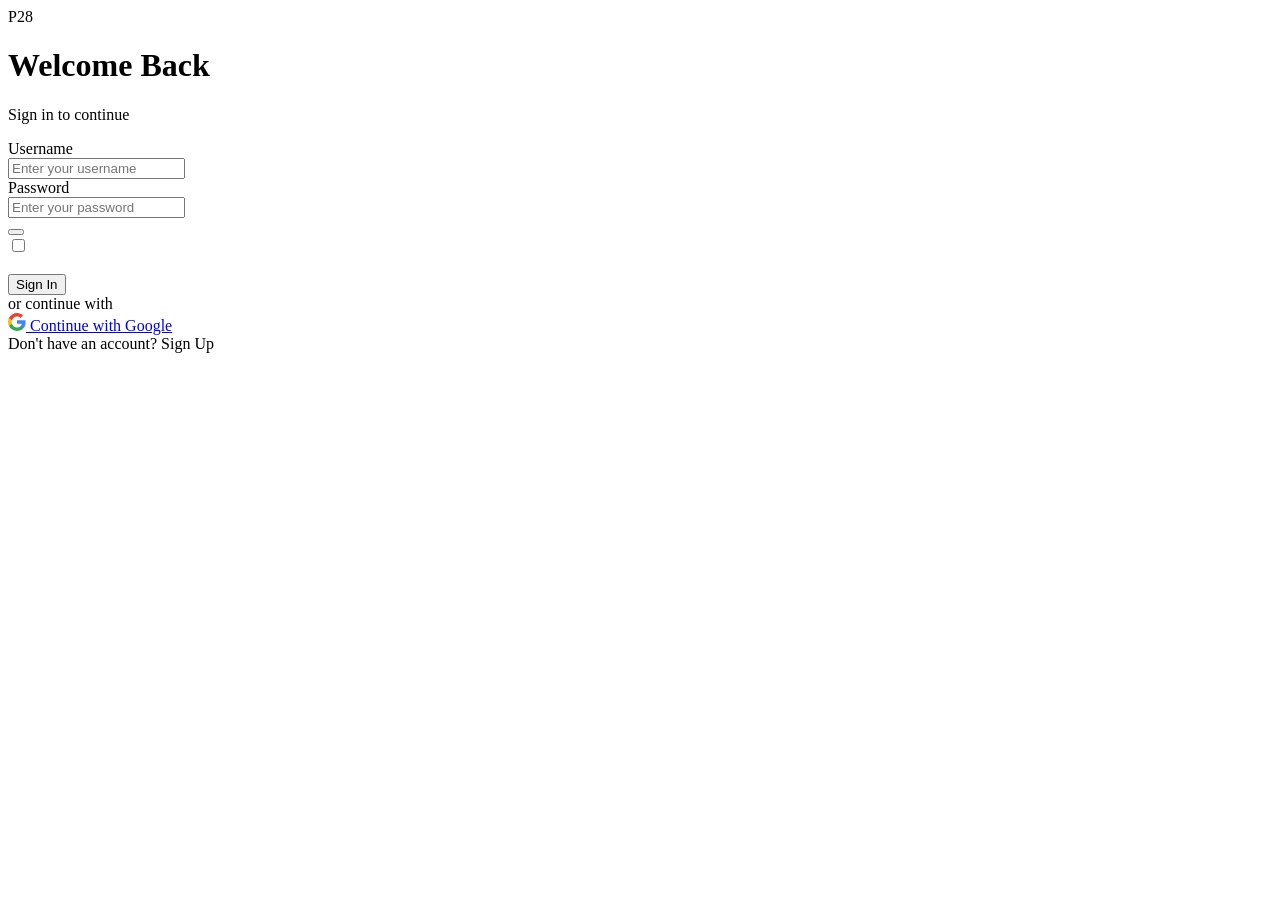
==== src/main/resources/templates/login.html @ 176f7176 "user management.v9-UI update" ====
<!DOCTYPE html>
<html lang="en" xmlns:th="http://www.thymeleaf.org">
<head th:replace="~{fragments/layout :: head}">
    <title>Login</title>
</head>
<body>
    <div th:replace="~{fragments/layout :: navbar}"></div>
    <div th:replace="~{fragments/layout :: sidebar}"></div>

    <div class="auth-page">
        <div class="auth-card">

            <div class="auth-logo">P28</div>
            <h1 class="auth-title" th:text="#{login.welcomeBack}">Welcome Back</h1>
            <p class="auth-subtitle" th:text="#{login.subtitle}">Sign in to continue</p>

            <div class="alert alert-success py-2 small" th:if="${param.registered}" th:text="#{login.registered}"></div>
            <div class="alert alert-success py-2 small" th:if="${param.resetSuccess}" th:text="#{login.resetSuccess}"></div>
            <div class="alert alert-success py-2 small" th:if="${param.profileUpdated}" th:text="#{login.profileUpdated}"></div>
            <div class="alert alert-danger py-2 small" th:if="${param.error}" th:text="#{login.error}"></div>
            <div class="alert alert-success py-2 small" th:if="${param.logout}" th:text="#{login.loggedOut}"></div>

            <form th:action="@{/login}" method="post">

                <div class="auth-field">
                    <i class="bi bi-envelope"></i>
                    <div class="auth-field-content">
                        <div class="auth-field-label" th:text="#{login.username}">Username</div>
                        <input type="text" name="username" th:placeholder="#{login.usernamePlaceholder}" placeholder="Enter your username">
                    </div>
                </div>

                <div class="auth-field">
                    <i class="bi bi-lock"></i>
                    <div class="auth-field-content">
                        <div class="auth-field-label" th:text="#{login.password}">Password</div>
                        <input type="password" id="loginPassword" name="password" th:placeholder="#{login.passwordPlaceholder}" placeholder="Enter your password">
                    </div>
                    <button type="button" class="toggle-password" data-target="loginPassword"><i class="bi bi-eye"></i></button>
                </div>

                <div class="d-flex justify-content-between align-items-center mb-3">
                    <div class="form-check mb-0">
                        <input type="checkbox" class="form-check-input" name="remember-me" id="rememberMe">
                        <label class="form-check-label small" style="color: rgba(255,255,255,0.6);" for="rememberMe" th:text="#{login.rememberMe}">Remember me</label>
                    </div>
                    <a th:href="@{/forgot-password}" class="small" style="color: rgba(255,255,255,0.6);" th:text="#{login.forgot}">Forgot password?</a>
                </div>

                <button type="submit" class="btn-auth-submit" th:text="#{login.submit}">
                    Sign In <i class="bi bi-arrow-right"></i>
                </button>
            </form>

            <div class="auth-divider" th:text="#{login.orContinue}">or continue with</div>

            <a href="http://localhost/oauth2/authorization/google" class="btn-provider">
                <svg width="18" height="18" viewBox="0 0 18 18"><path fill="#4285F4" d="M17.64 9.2c0-.64-.06-1.25-.16-1.84H9v3.48h4.84c-.21 1.13-.84 2.08-1.8 2.72v2.26h2.9c1.7-1.57 2.7-3.88 2.7-6.62z"/><path fill="#34A853" d="M9 18c2.43 0 4.47-.8 5.96-2.18l-2.9-2.26c-.8.54-1.83.86-3.06.86-2.35 0-4.34-1.59-5.05-3.72H.96v2.33C2.44 15.98 5.48 18 9 18z"/><path fill="#FBBC05" d="M3.95 10.7c-.18-.54-.28-1.11-.28-1.7s.1-1.16.28-1.7V4.97H.96A8.996 8.996 0 000 9c0 1.45.35 2.83.96 4.03l2.99-2.33z"/><path fill="#EA4335" d="M9 3.58c1.32 0 2.51.45 3.44 1.35l2.58-2.58C13.46.89 11.43 0 9 0 5.48 0 2.44 2.02.96 4.97l2.99 2.33C4.66 5.17 6.65 3.58 9 3.58z"/></svg>
                <span th:text="#{login.googleSignIn}">Continue with Google</span>
                <i class="bi bi-arrow-right ms-auto"></i>
            </a>

            <div class="auth-footer">
                <span th:text="#{login.noAccount}">Don't have an account?</span>
                <a th:href="@{/register}" th:text="#{login.register}">Sign Up</a>
            </div>

        </div>
    </div>

    <div th:replace="~{fragments/layout :: footer}"></div>
    <div th:replace="~{fragments/layout :: scripts}"></div>
</body>
</html>
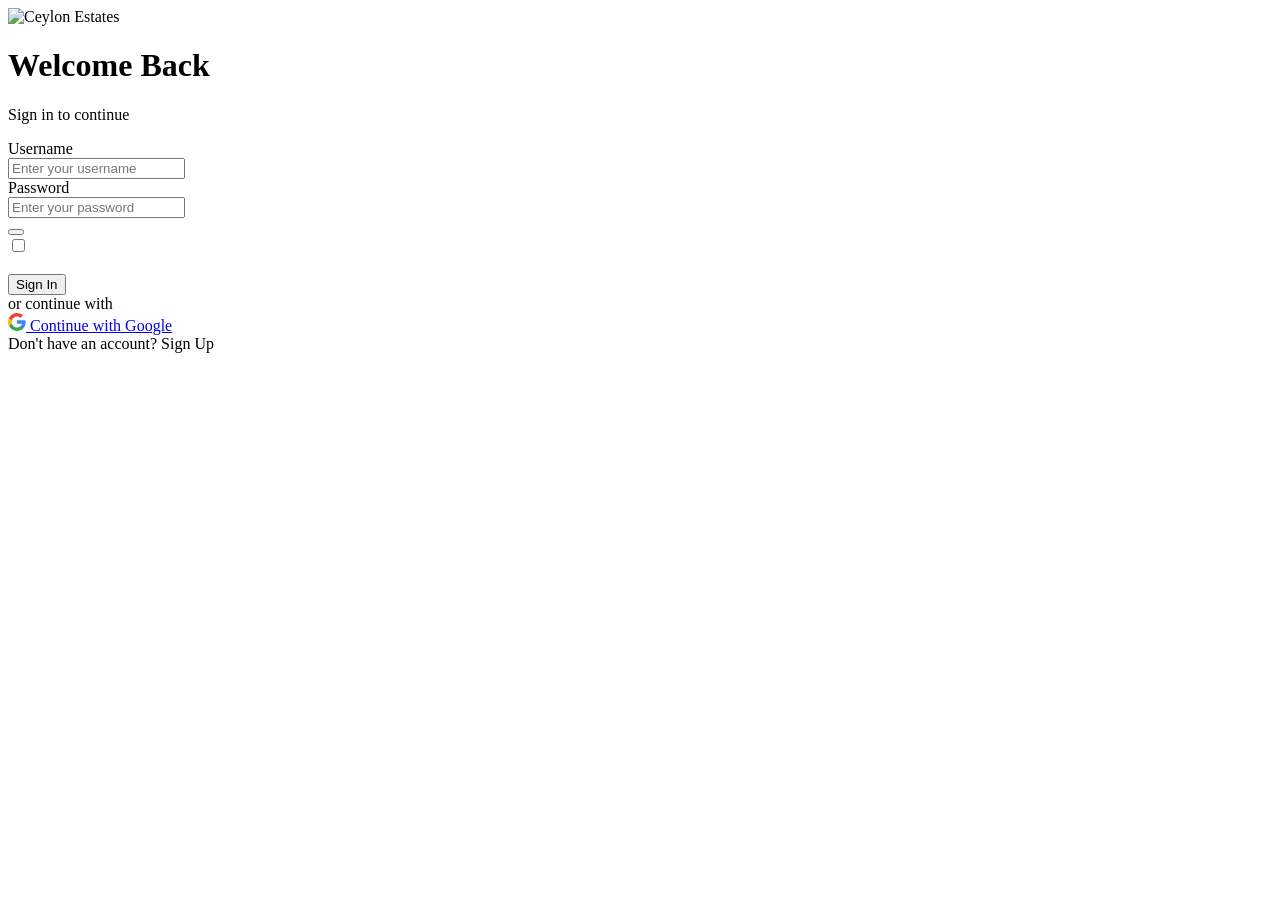
==== commit 71d2ed7a: "Update login.html" ====
--- a/src/main/resources/templates/login.html
+++ b/src/main/resources/templates/login.html
@@ -10,7 +10,7 @@
     <div class="auth-page">
         <div class="auth-card">
 
-            <div class="auth-logo">P28</div>
+            <img class="auth-logo" th:src="@{/images/logo-icon-v3.png}" alt="Ceylon Estates">
             <h1 class="auth-title" th:text="#{login.welcomeBack}">Welcome Back</h1>
             <p class="auth-subtitle" th:text="#{login.subtitle}">Sign in to continue</p>
 
